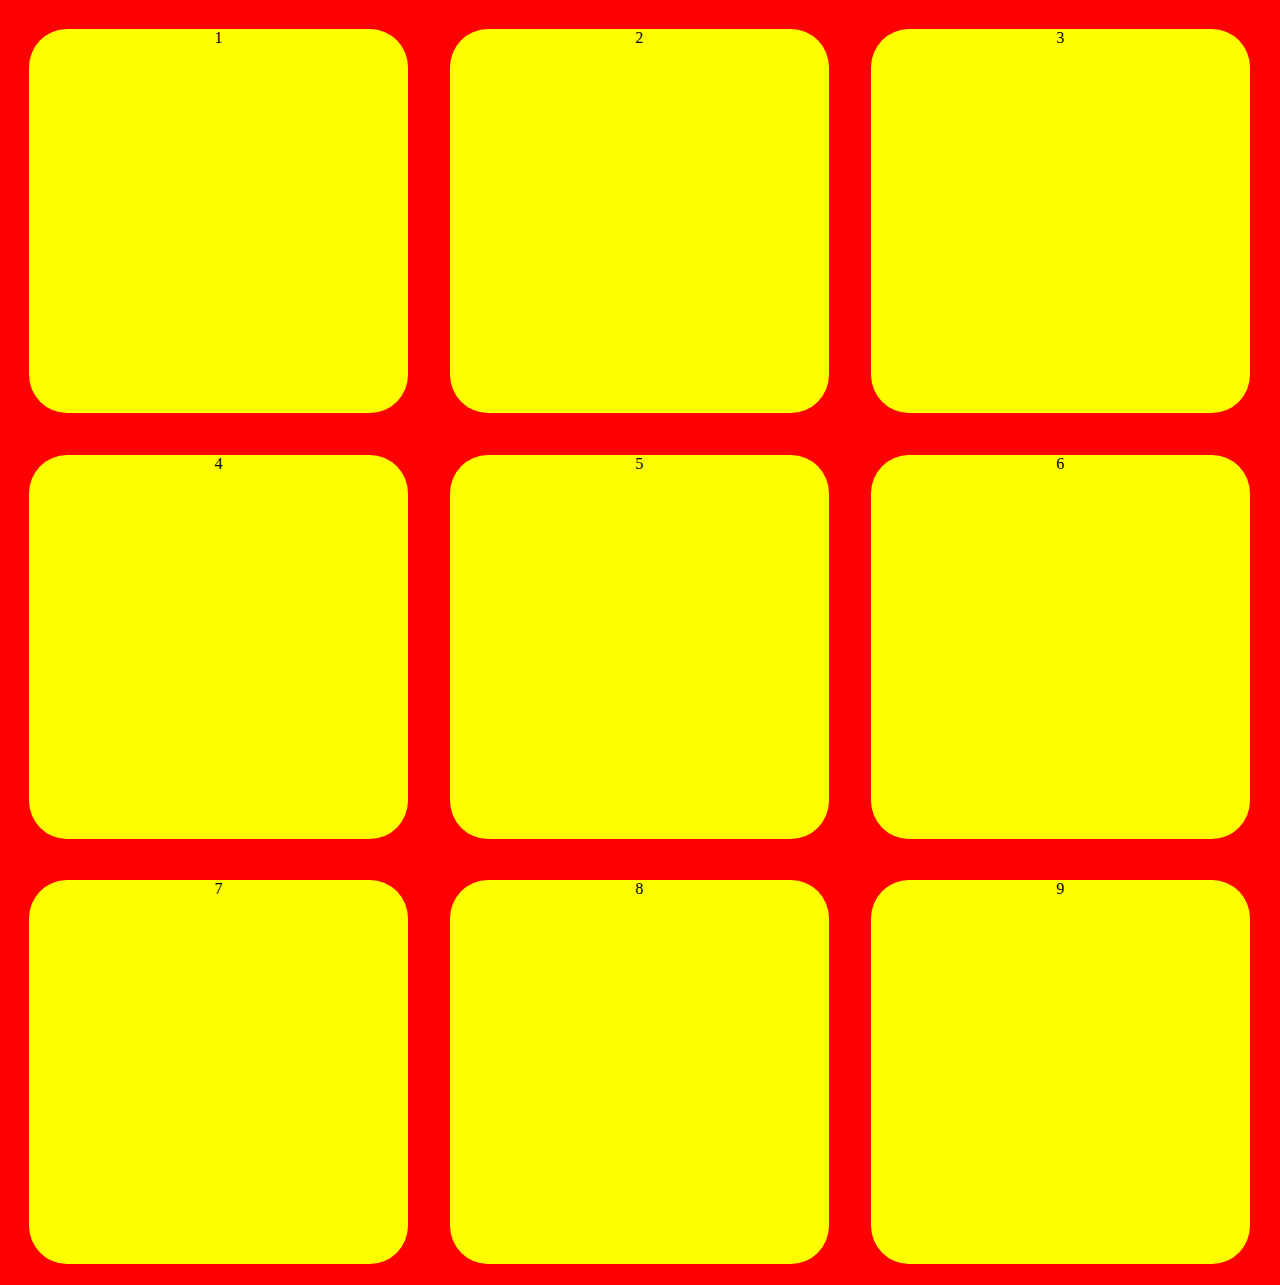
==== task1/css-1.html @ 438181b0 "task3" ====
<html>
<!--<meta http-equiv="refresh" content="3;http://www.baidu.com">-->

<head>
<meta name="viewport" content="width=device-width, initial-scale=1">
<style type="text/css">
.kk{
background-color: yellow;
float: left;
margin: 1.65%;
width: 30%;
height:30vw;
border-radius: 10%;
text-align: center;
padding: center;




}
</style>
</head>

<body bgcolor="red">

<div class="kk" >1</div>
<div class="kk" >2</div>
<div class="kk" >3</div>
<div class="kk" >4</div>
<div class="kk" >5</div>
<div class="kk" >6</div>
<div class="kk" >7</div>
<div class="kk" >8</div>
<div class="kk" >9</div>
</body>
</html>
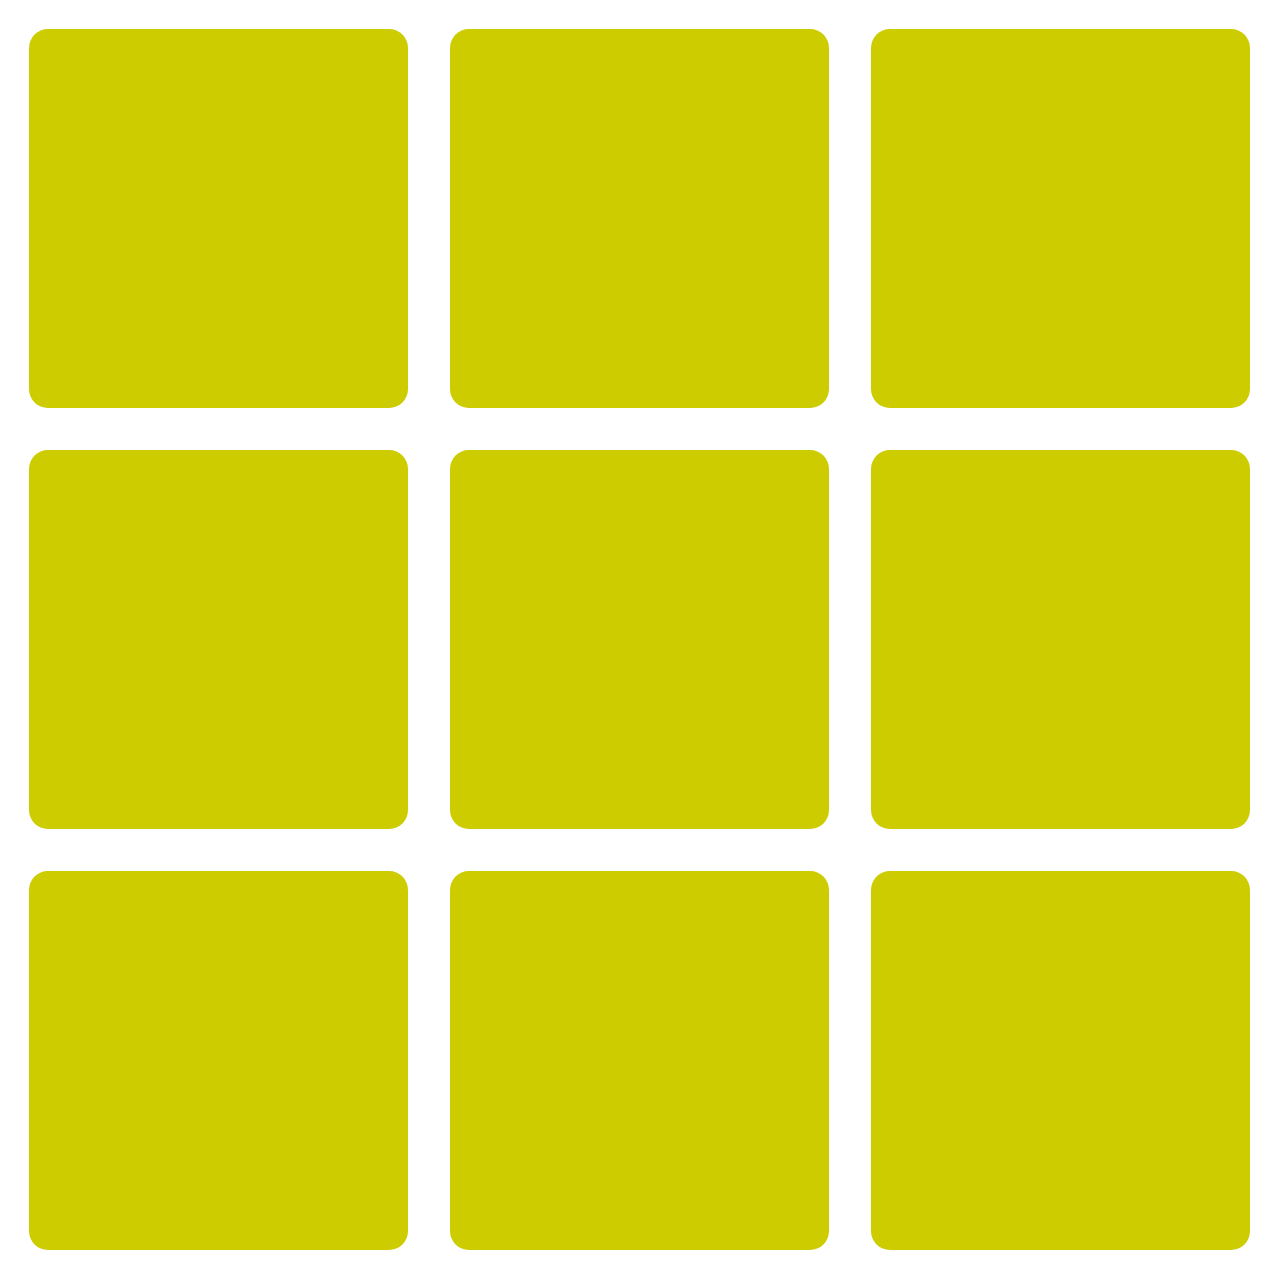
==== commit 1a1a6014: "修改后的任务一" ====
--- a/task1/css-1.html
+++ b/task1/css-1.html
@@ -1,36 +1,30 @@
+<!DOCTYPE html>
+
 <html>
-<!--<meta http-equiv="refresh" content="3;http://www.baidu.com">-->
-
 <head>
 <meta name="viewport" content="width=device-width, initial-scale=1">
 <style type="text/css">
 .kk{
-background-color: yellow;
+background-color: #cccc00;
 float: left;
-margin: 1.65%;
-width: 30%;
-height:30vw;
-border-radius: 10%;
-text-align: center;
-padding: center;
-
-
-
-
+margin:1.65%;
+padding: 15%;
+float: left;
+border-radius:5%;
 }
 </style>
 </head>
 
-<body bgcolor="red">
+<body >
 
-<div class="kk" >1</div>
-<div class="kk" >2</div>
-<div class="kk" >3</div>
-<div class="kk" >4</div>
-<div class="kk" >5</div>
-<div class="kk" >6</div>
-<div class="kk" >7</div>
-<div class="kk" >8</div>
-<div class="kk" >9</div>
+<div class="kk" ></div>
+<div class="kk" ></div>
+<div class="kk" ></div>
+<div class="kk" ></div>
+<div class="kk" ></div>
+<div class="kk" ></div>
+<div class="kk" ></div>
+<div class="kk" ></div>
+<div class="kk" ></div>
 </body>
 </html>
